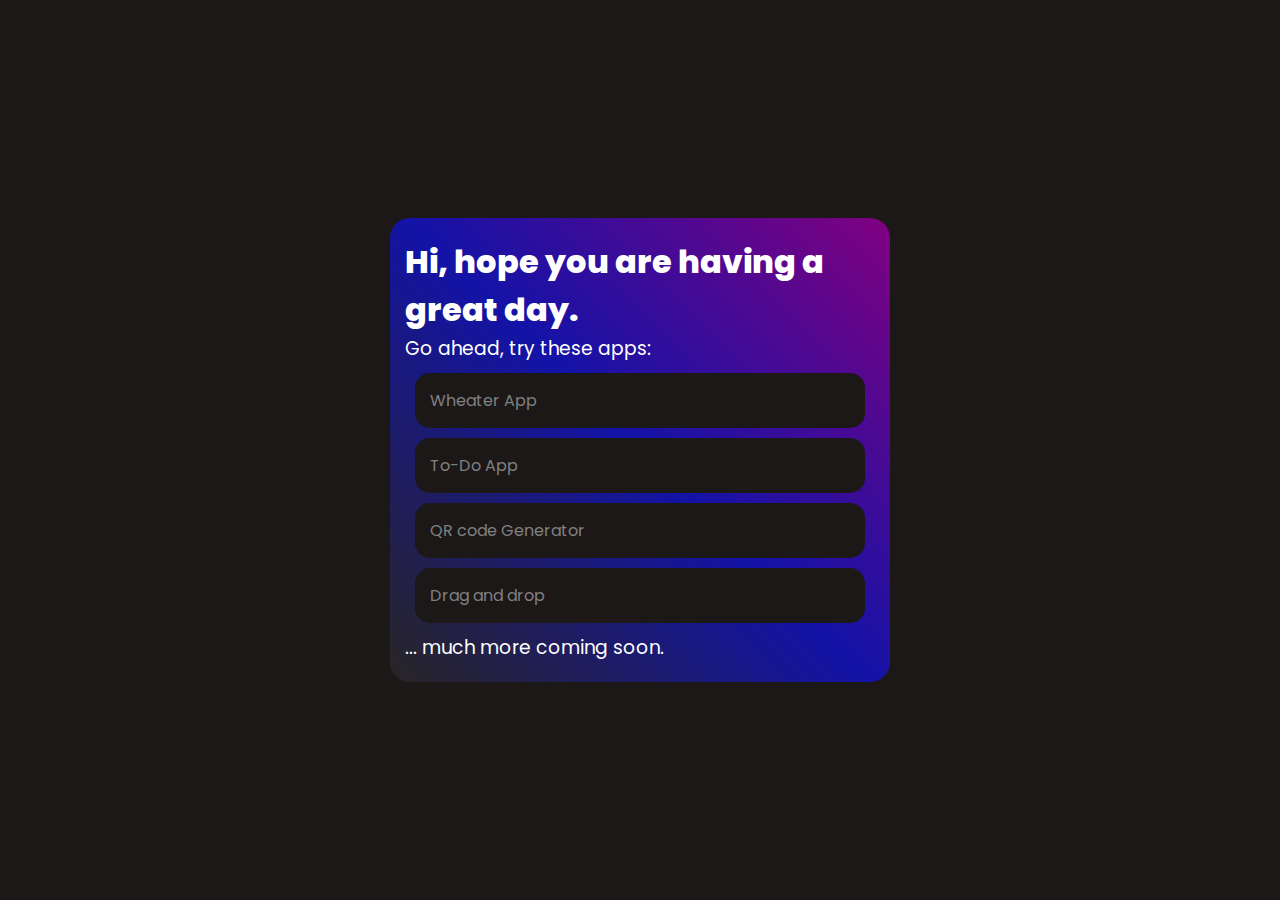
==== index.html @ 0b75e99c "fixed mobile compatibility issues" ====
<!DOCTYPE html>
<html lang="en">
<head>
    <meta charset="UTF-8">
    <meta name="viewport" content="width=device-width, initial-scale=1.0">
    <link rel="stylesheet" href="styles.css">
    <link href="https://fonts.googleapis.com/css2?family=Poppins:wght@400;700&display=swap" rel="stylesheet">
    <title>fdev</title>
</head>
<body>
    
    <div class="container">
        <h1>Hi, hope you are having a great day.</h1>
        <h3>Go ahead, try these apps: </h3>
        <ul>
            <a href="/Project - WheatherApp/index.html"><li>Wheater App</li></a>
            <a href="/Project - To-Do App/index.html"><li>To-Do App</li></a>
            <a href="/Project - QR code generator/index.html"><li>QR code Generator</li></a>
            <a href="/Project - Drag and Drop/index.html"><li>Drag and drop</li></a>
        </ul>
        <h3>... much more coming soon. </h3>
    </div>
</body>
</html>
---- styles.css ----
*{
    margin: 0;
    padding: 0;
    font-family: 'Nunito', 'Sans';
    box-sizing: border-box;
}

body{
    color: white;
    background-color: rgb(28, 24, 24);
}

h1 {
    font-family: 'Poppins';
    font-weight: 800;
}

h3 {
    font-family: 'Poppins';
    font-weight: 400;
}

.container{
    position: absolute;
    top: 50%;
    left: 50%;
    transform: translate(-50%, -50%);
    border-radius: 20px;
    max-width: 500px;
    min-width: 340px;
    padding: 20px 15px 20px 15px;
    background-image: linear-gradient(45deg, rgb(40, 37, 37), rgb(19, 19, 167), purple)
}

ul li {
    font-family: 'Poppins';
    text-decoration: none;
    list-style: none;
    color: grey;
    background-color: rgb(28, 24, 24);
    margin: 10px;
    padding: 15px;
    border-radius: 15px;
}

a{
    text-decoration: none;
}
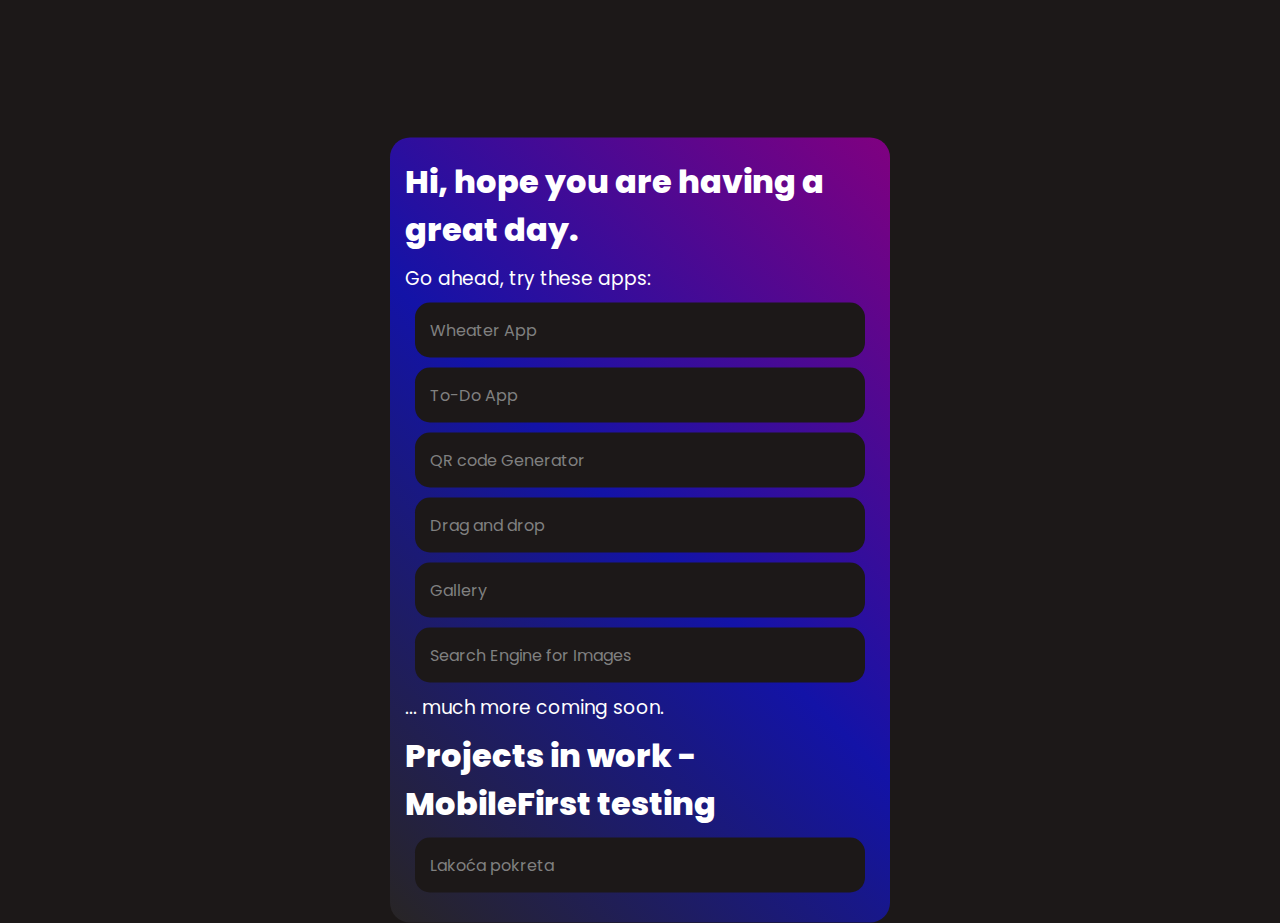
==== commit 470d962d: "adding popup project complete" ====
--- a/index.html
+++ b/index.html
@@ -17,8 +17,14 @@
             <a href="/Project - To-Do App/index.html"><li>To-Do App</li></a>
             <a href="/Project - QR code generator/index.html"><li>QR code Generator</li></a>
             <a href="/Project - Drag and Drop/index.html"><li>Drag and drop</li></a>
+            <a href="/Project - Gallery/index.html"><li>Gallery</li></a>
+            <a href="/Project - Image Search Engine/index.html"><li>Search Engine for Images</li></a>
         </ul>
         <h3>... much more coming soon. </h3>
+        <h1>Projects in work - MobileFirst testing</h1>
+            <ul>
+                <a href="/LakocaPokreta/index.html"><li>Lakoća pokreta</li></a>
+            </ul>
     </div>
 </body>
 </html>--- a/styles.css
+++ b/styles.css
@@ -13,11 +13,13 @@
 h1 {
     font-family: 'Poppins';
     font-weight: 800;
+    margin-bottom: 10px;
 }
 
 h3 {
     font-family: 'Poppins';
     font-weight: 400;
+    margin-bottom: 10px;
 }
 
 .container{
@@ -29,7 +31,13 @@
     max-width: 500px;
     min-width: 340px;
     padding: 20px 15px 20px 15px;
-    background-image: linear-gradient(45deg, rgb(40, 37, 37), rgb(19, 19, 167), purple)
+    background-image: linear-gradient(45deg, rgb(40, 37, 37), rgb(19, 19, 167), purple);
+    margin-top: 80px;
+    margin-bottom: 150px;
+}
+
+div .container{
+    margin-bottom: 150px;
 }
 
 ul li {
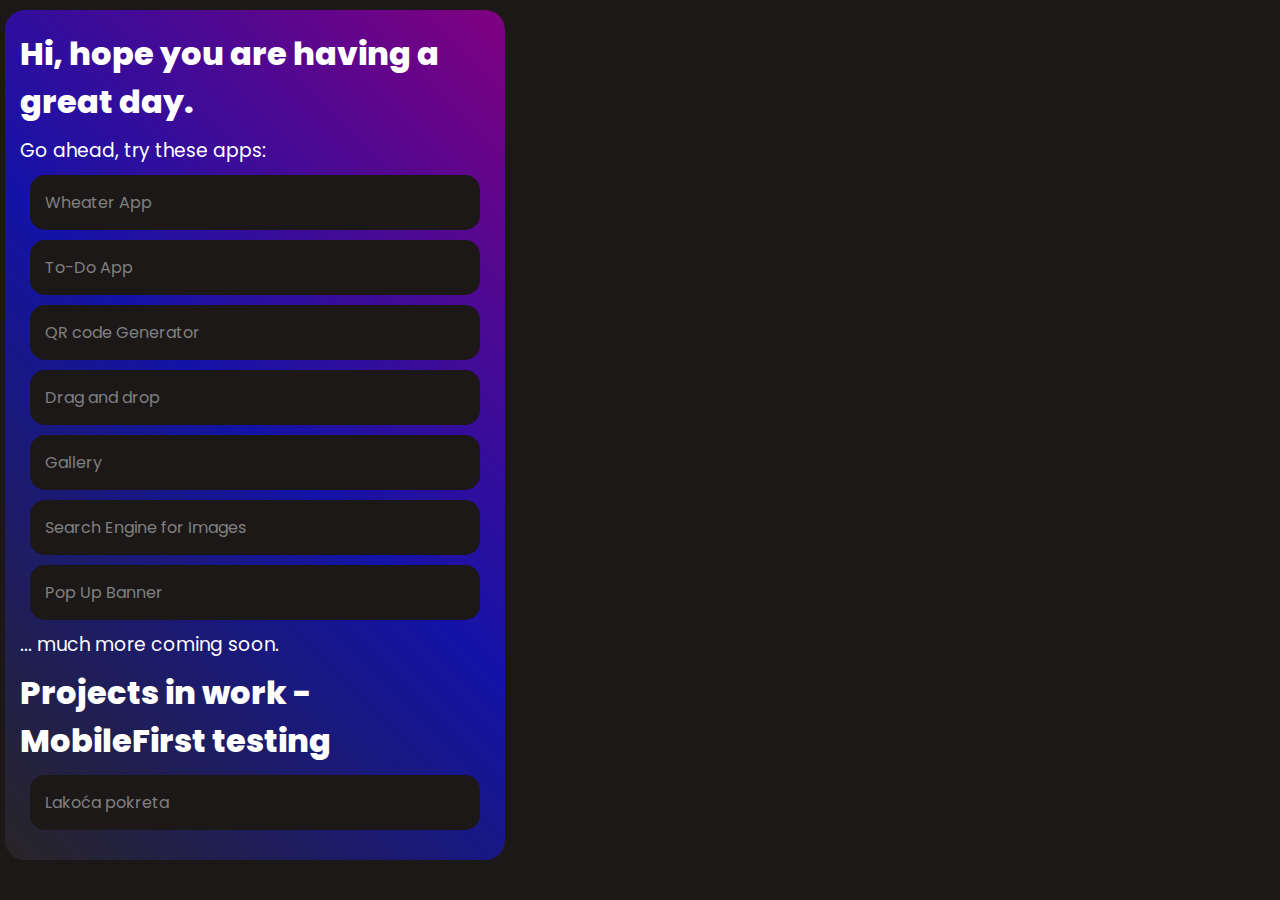
==== commit 4419a45f: "adding project image transform complete" ====
--- a/index.html
+++ b/index.html
@@ -19,6 +19,7 @@
             <a href="/Project - Drag and Drop/index.html"><li>Drag and drop</li></a>
             <a href="/Project - Gallery/index.html"><li>Gallery</li></a>
             <a href="/Project - Image Search Engine/index.html"><li>Search Engine for Images</li></a>
+            <a href="/Project - PopUP/index.html"><li>Pop Up Banner</li></a>
         </ul>
         <h3>... much more coming soon. </h3>
         <h1>Projects in work - MobileFirst testing</h1>
--- a/styles.css
+++ b/styles.css
@@ -23,17 +23,20 @@
 }
 
 .container{
-    position: absolute;
+/*     position: absolute;
     top: 50%;
     left: 50%;
     transform: translate(-50%, -50%);
+    margin-top: 80px;
+    margin-bottom: 150px; */
+
+    margin: 10px 5px 10px 5px;
     border-radius: 20px;
     max-width: 500px;
     min-width: 340px;
     padding: 20px 15px 20px 15px;
     background-image: linear-gradient(45deg, rgb(40, 37, 37), rgb(19, 19, 167), purple);
-    margin-top: 80px;
-    margin-bottom: 150px;
+    
 }
 
 div .container{
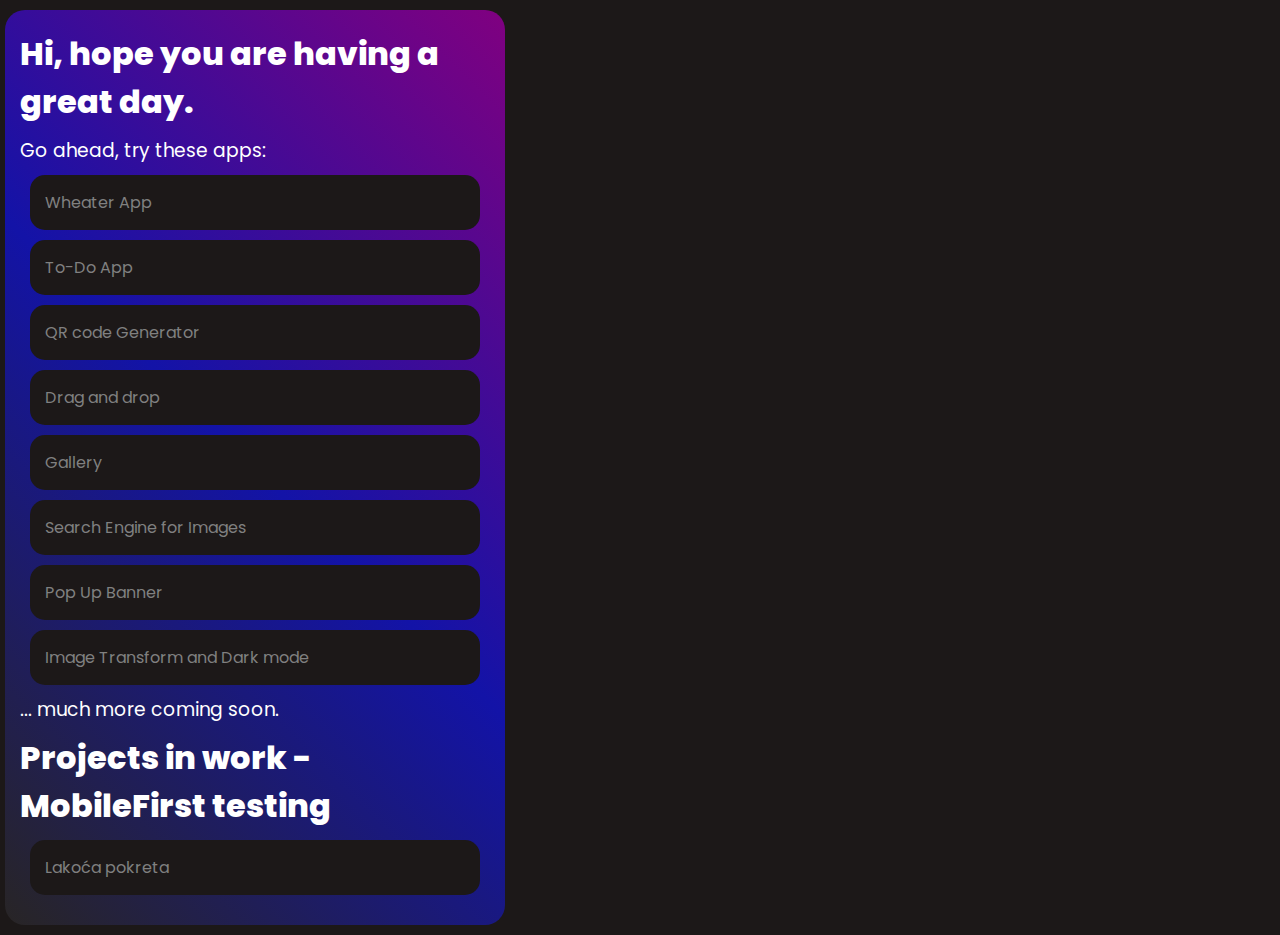
==== commit fbdcf44c: "dark mode addition integrated" ====
--- a/index.html
+++ b/index.html
@@ -20,6 +20,7 @@
             <a href="/Project - Gallery/index.html"><li>Gallery</li></a>
             <a href="/Project - Image Search Engine/index.html"><li>Search Engine for Images</li></a>
             <a href="/Project - PopUP/index.html"><li>Pop Up Banner</li></a>
+            <a href="/Project - Image Transform and Dark Mode/index.html"><li>Image Transform and Dark mode</li></a>
         </ul>
         <h3>... much more coming soon. </h3>
         <h1>Projects in work - MobileFirst testing</h1>
